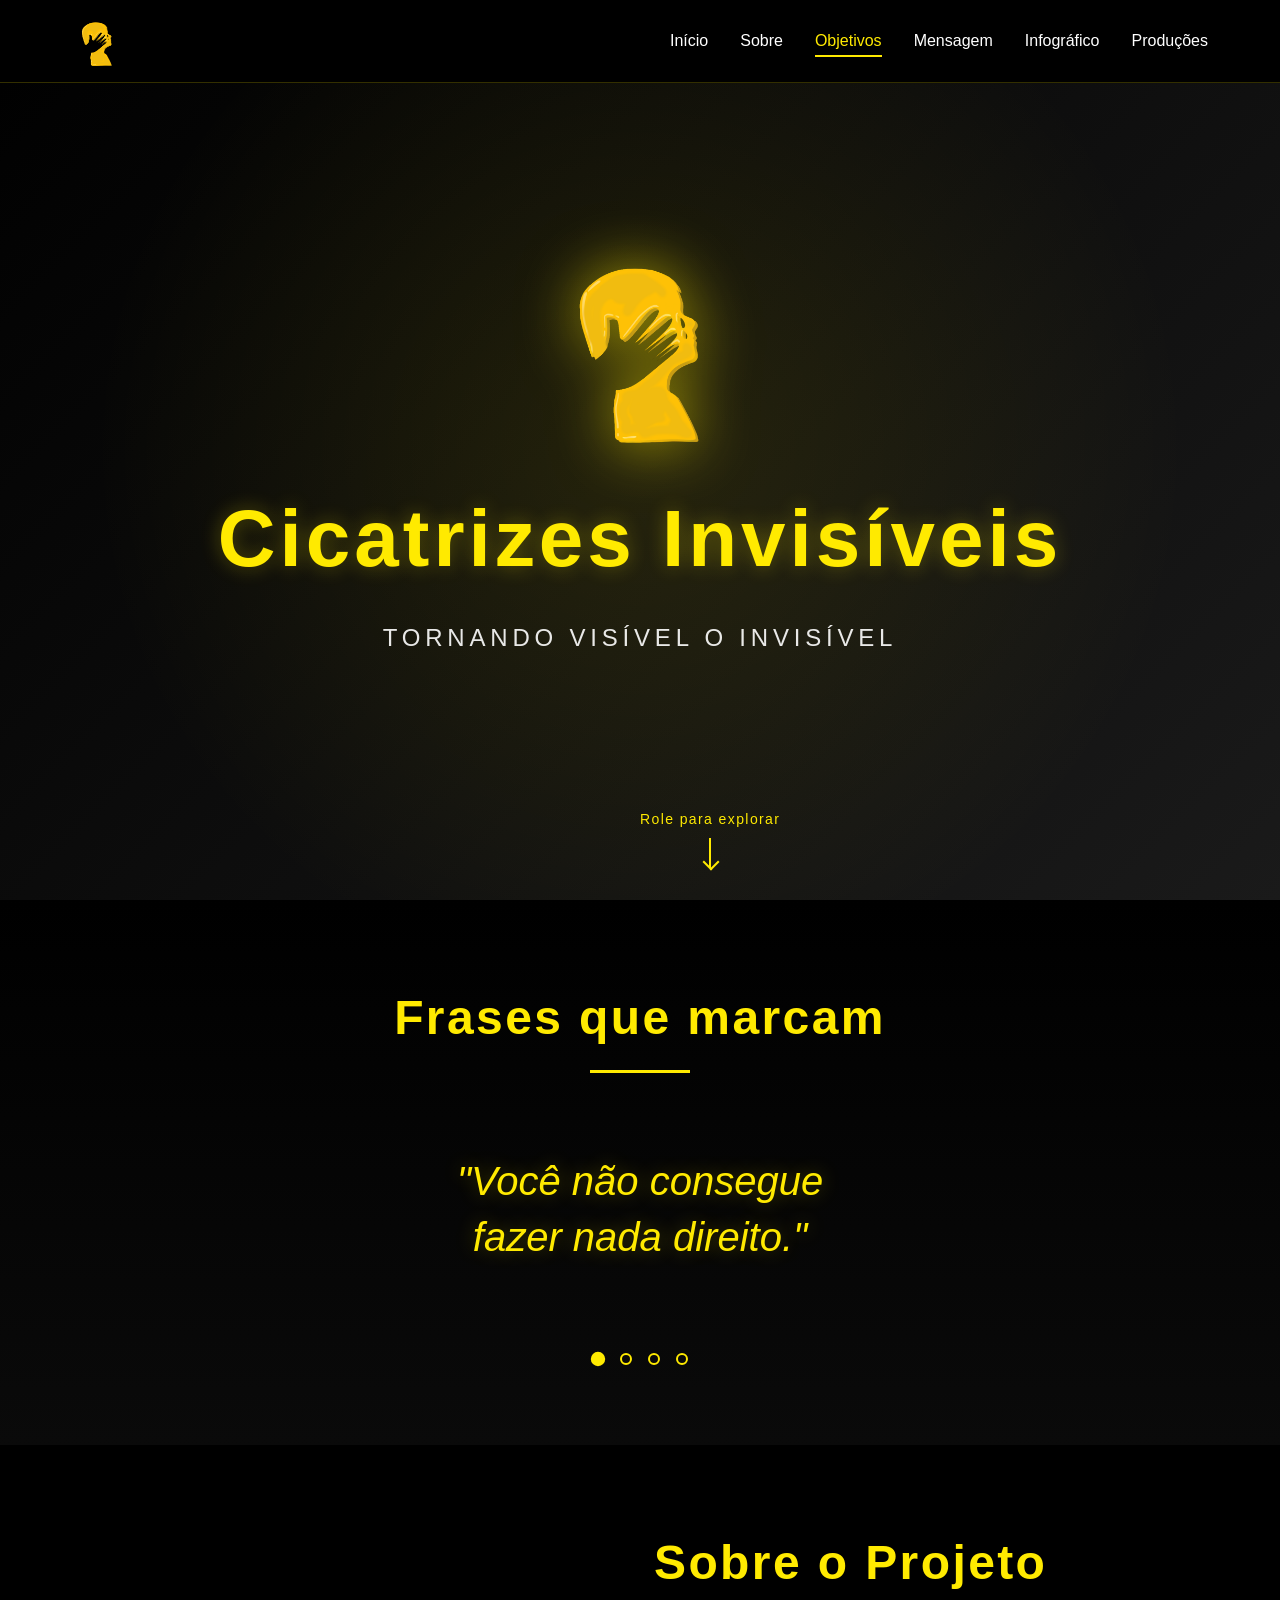
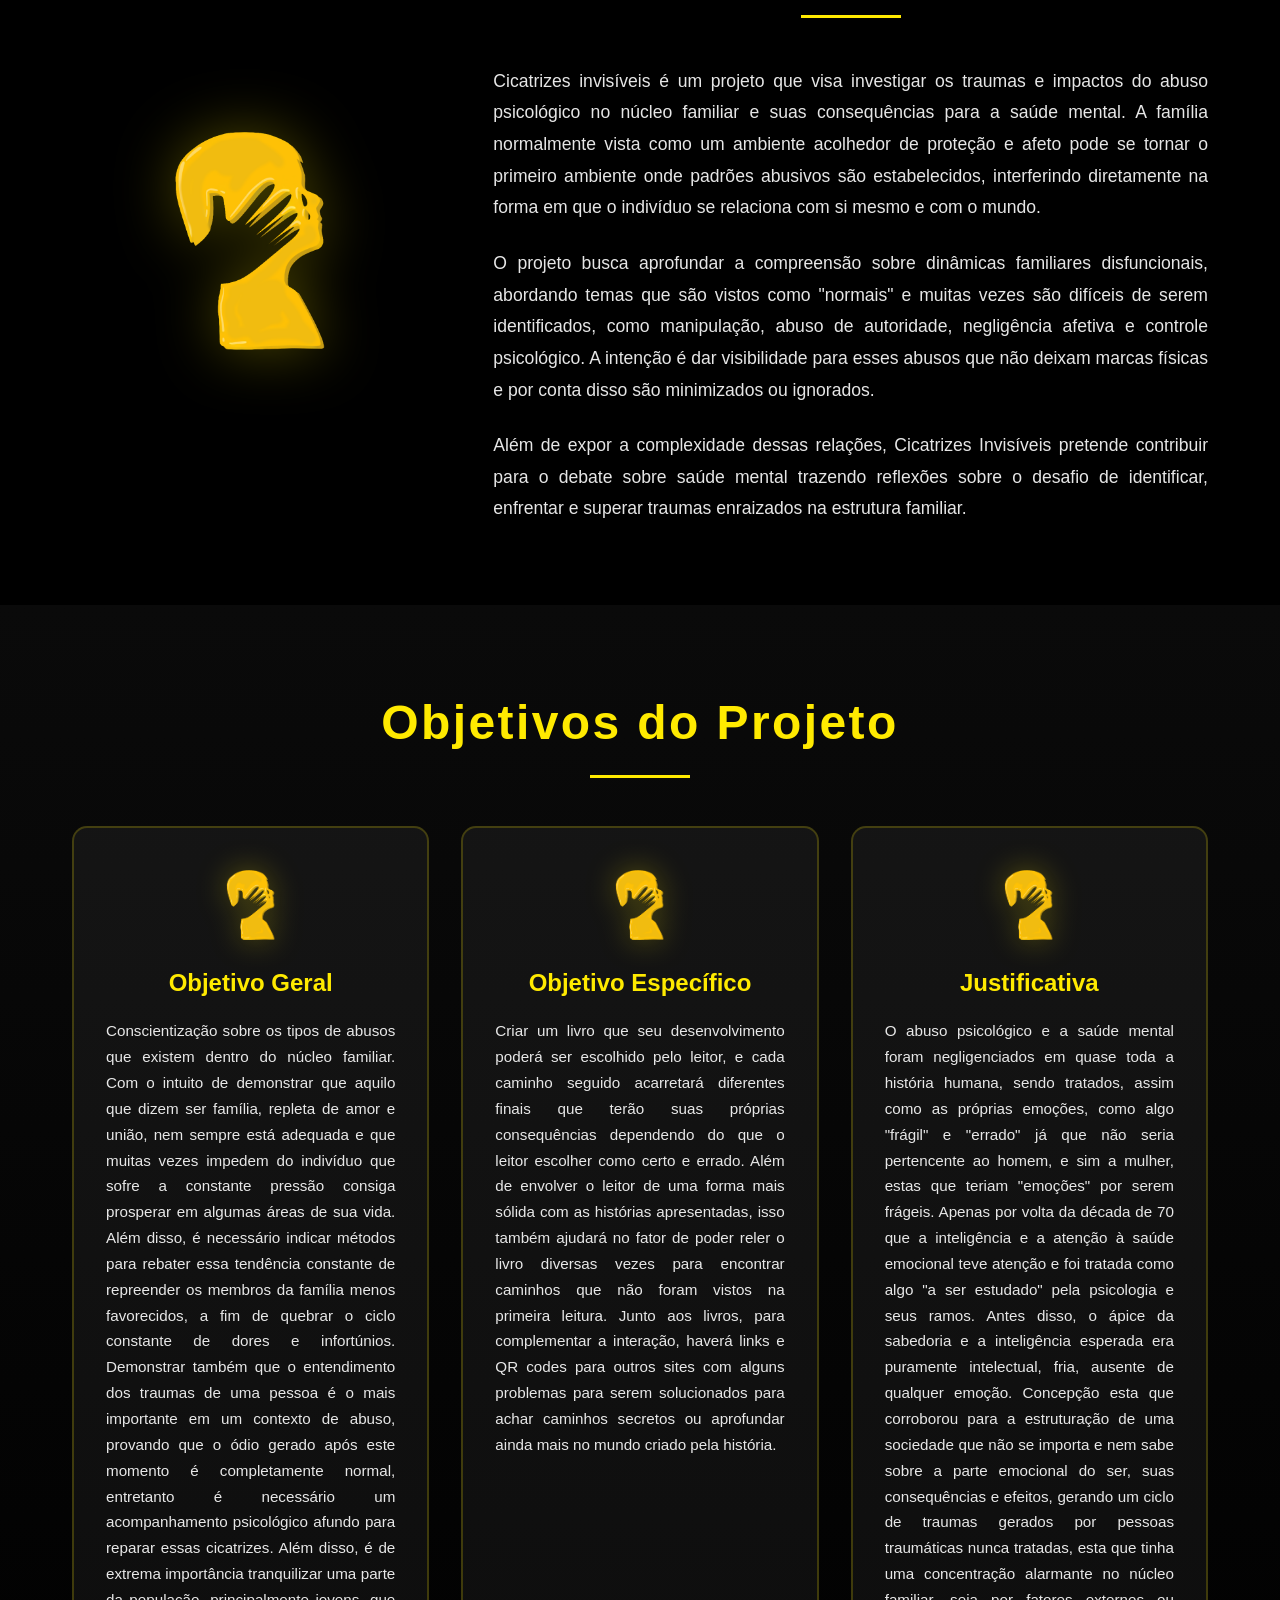
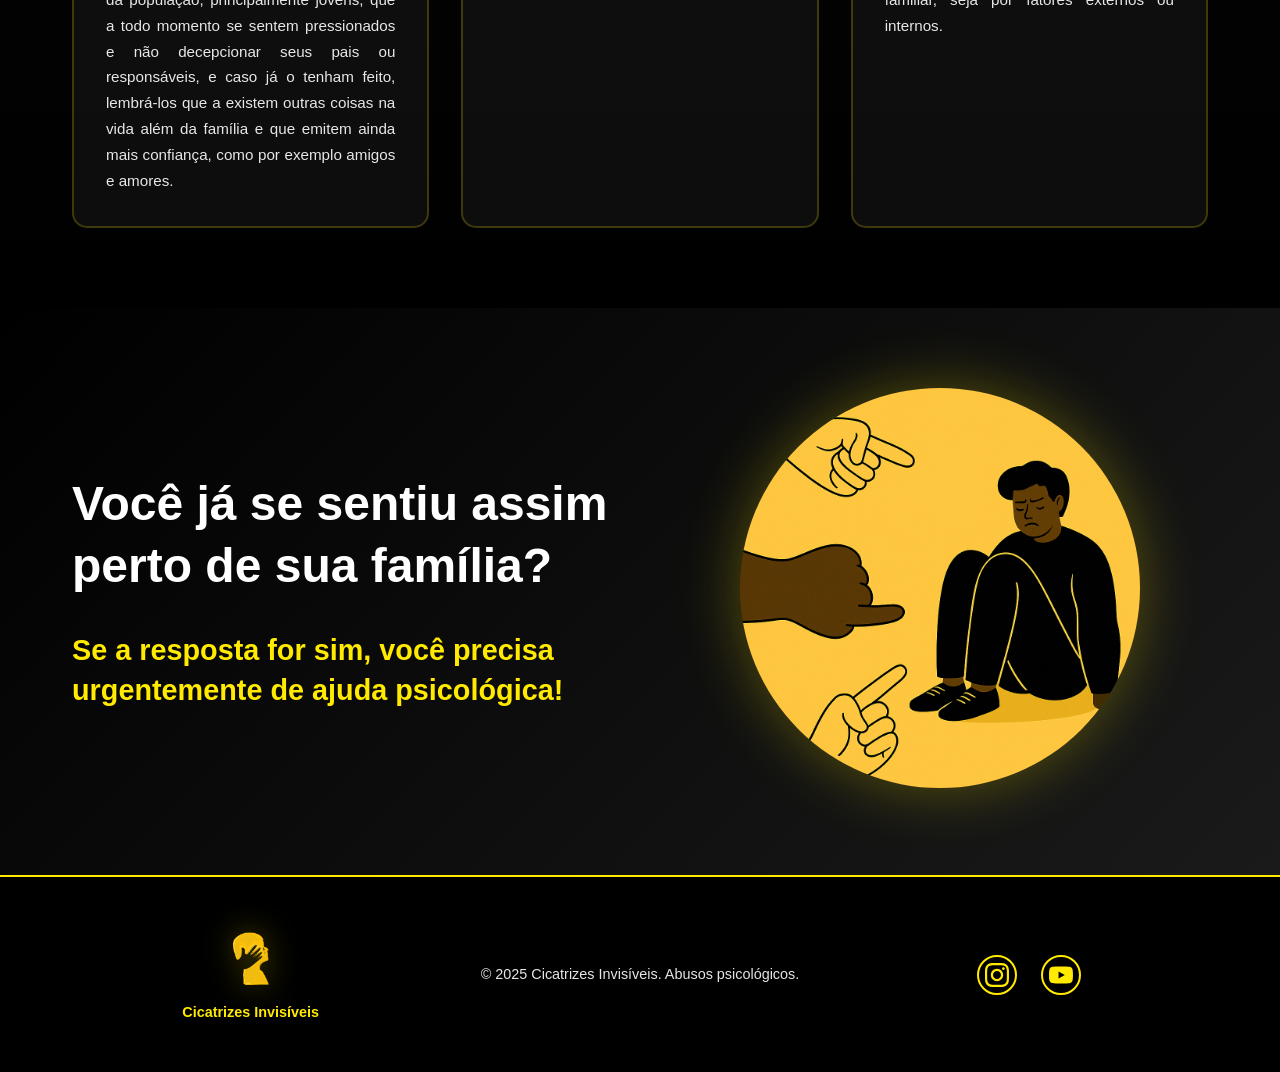
==== index.html @ 762e2619 "Renomeei arquivo para index.html" ====
<!DOCTYPE html>
<html lang="pt-br">
<head>
    <meta charset="UTF-8">
    <meta name="viewport" content="width=device-width, initial-scale=1.0">
    <meta name="description" content="Cicatrizes Invisíveis - Projeto que investiga os traumas e impactos do abuso psicológico no núcleo familiar e suas consequências para a saúde mental.">
    <meta name="keywords" content="abuso psicológico, saúde mental, trauma familiar, violência psicológica">
    <meta name="author" content="Cicatrizes Invisíveis">
    <title>Cicatrizes Invisíveis - Abuso Psicológico no Núcleo Familiar</title>
    <link rel="stylesheet" href="style-novo.css">
</head>
<body>
    <!-- Preloader -->
    <div id="preloader">
        <div class="preloader-content">
            <img src="img/logo2-semmarca.png" alt="Logo" class="preloader-logo">
            <div class="preloader-text">Cicatrizes Invisíveis</div>
        </div>
    </div>

    <!-- Hero Section com Logo -->
    <header class="hero">
        <div class="hero-background"></div>
        <div class="hero-content">
            <div class="logo-container">
                <img src="img/logo2-semmarca.png" alt="Logo Cicatrizes Invisíveis" class="main-logo">
                <h1 class="hero-title">Cicatrizes Invisíveis</h1>
                <p class="hero-subtitle">Tornando visível o invisível</p>
            </div>
        </div>
        <div class="scroll-indicator">
            <span>Role para explorar</span>
            <div class="scroll-arrow"></div>
        </div>
    </header>

    <!-- Navegação -->
    <nav class="main-nav" id="mainNav">
        <div class="nav-container">
            <a href="#inicio" class="nav-logo">
                <img src="img/logo2-semmarca.png" alt="Logo" class="nav-logo-img">
            </a>
            <button class="nav-toggle" id="navToggle" aria-label="Menu">
                <span></span>
                <span></span>
                <span></span>
            </button>
            <ul class="nav-menu" id="navMenu">
                <li><a href="#inicio" class="nav-link">Início</a></li>
                <li><a href="#sobre" class="nav-link">Sobre</a></li>
                <li><a href="#objetivos" class="nav-link">Objetivos</a></li>
                <li><a href="#mensagem" class="nav-link">Mensagem</a></li>
                <li><a href="infografico-novo.html" class="nav-link">Infográfico</a></li>
                <li><a href="producoes-novo.html" class="nav-link">Produções</a></li>
            </ul>
        </div>
    </nav>

    <!-- Frases Impactantes -->
    <section class="frases-section" id="inicio">
        <div class="container">
            <h2 class="section-title">Frases que marcam</h2>
            <div class="frases-container">
                <div class="frase-item active" data-index="0">
                    <blockquote>"Você não consegue fazer nada direito."</blockquote>
                </div>
                <div class="frase-item" data-index="1">
                    <blockquote>"Se não fosse por mim, você não seria nada."</blockquote>
                </div>
                <div class="frase-item" data-index="2">
                    <blockquote>"Ninguém mais vai te aguentar como eu aguento."</blockquote>
                </div>
                <div class="frase-item" data-index="3">
                    <blockquote>"Você é louco(a), está inventando isso."</blockquote>
                </div>
            </div>
            <div class="frases-controls">
                <button class="frase-btn active" data-target="0" aria-label="Frase 1"></button>
                <button class="frase-btn" data-target="1" aria-label="Frase 2"></button>
                <button class="frase-btn" data-target="2" aria-label="Frase 3"></button>
                <button class="frase-btn" data-target="3" aria-label="Frase 4"></button>
            </div>
        </div>
    </section>

    <!-- Sobre o Projeto -->
    <section class="sobre-section" id="sobre">
        <div class="container">
            <div class="sobre-content">
                <div class="sobre-logo-wrapper">
                    <img src="img/logo2-semmarca.png" alt="Logo" class="sobre-logo">
                </div>
                <div class="sobre-text">
                    <h2 class="section-title">Sobre o Projeto</h2>
                    <div class="text-content">
                        <p>Cicatrizes invisíveis é um projeto que visa investigar os traumas e impactos do abuso psicológico no núcleo familiar e suas consequências para a saúde mental. A família normalmente vista como um ambiente acolhedor de proteção e afeto pode se tornar o primeiro ambiente onde padrões abusivos são estabelecidos, interferindo diretamente na forma em que o indivíduo se relaciona com si mesmo e com o mundo.</p>
                        <p>O projeto busca aprofundar a compreensão sobre dinâmicas familiares disfuncionais, abordando temas que são vistos como "normais" e muitas vezes são difíceis de serem identificados, como manipulação, abuso de autoridade, negligência afetiva e controle psicológico. A intenção é dar visibilidade para esses abusos que não deixam marcas físicas e por conta disso são minimizados ou ignorados.</p>
                        <p>Além de expor a complexidade dessas relações, Cicatrizes Invisíveis pretende contribuir para o debate sobre saúde mental trazendo reflexões sobre o desafio de identificar, enfrentar e superar traumas enraizados na estrutura familiar.</p>
                    </div>
                </div>
            </div>
        </div>
    </section>

    <!-- Objetivos -->
    <section class="objetivos-section" id="objetivos">
        <div class="container">
            <h2 class="section-title">Objetivos do Projeto</h2>
            <div class="objetivos-grid">
                <article class="objetivo-card">
                    <div class="card-icon">
                        <img src="img/logo2-semmarca.png" alt="Logo" class="card-logo">
                    </div>
                    <h3>Objetivo Geral</h3>
                    <p>Conscientização sobre os tipos de abusos que existem dentro do núcleo familiar. Com o intuito de demonstrar que aquilo que dizem ser família, repleta de amor e união, nem sempre está adequada e que muitas vezes impedem do indivíduo que sofre a constante pressão consiga prosperar em algumas áreas de sua vida. Além disso, é necessário indicar métodos para rebater essa tendência constante de repreender os membros da família menos favorecidos, a fim de quebrar o ciclo constante de dores e infortúnios. Demonstrar também que o entendimento dos traumas de uma pessoa é o mais importante em um contexto de abuso, provando que o ódio gerado após este momento é completamente normal, entretanto é necessário um acompanhamento psicológico afundo para reparar essas cicatrizes. Além disso, é de extrema importância tranquilizar uma parte da população, principalmente jovens, que a todo momento se sentem pressionados e não decepcionar seus pais ou responsáveis, e caso já o tenham feito, lembrá-los que a existem outras coisas na vida além da família e que emitem ainda mais confiança, como por exemplo amigos e amores.</p>
                </article>
                <article class="objetivo-card">
                    <div class="card-icon">
                        <img src="img/logo2-semmarca.png" alt="Logo" class="card-logo">
                    </div>
                    <h3>Objetivo Específico</h3>
                    <p>Criar um livro que seu desenvolvimento poderá ser escolhido pelo leitor, e cada caminho seguido acarretará diferentes finais que terão suas próprias consequências dependendo do que o leitor escolher como certo e errado. Além de envolver o leitor de uma forma mais sólida com as histórias apresentadas, isso também ajudará no fator de poder reler o livro diversas vezes para encontrar caminhos que não foram vistos na primeira leitura. Junto aos livros, para complementar a interação, haverá links e QR codes para outros sites com alguns problemas para serem solucionados para achar caminhos secretos ou aprofundar ainda mais no mundo criado pela história.</p>
                </article>
                <article class="objetivo-card">
                    <div class="card-icon">
                        <img src="img/logo2-semmarca.png" alt="Logo" class="card-logo">
                    </div>
                    <h3>Justificativa</h3>
                    <p>O abuso psicológico e a saúde mental foram negligenciados em quase toda a história humana, sendo tratados, assim como as próprias emoções, como algo "frágil" e "errado" já que não seria pertencente ao homem, e sim a mulher, estas que teriam "emoções" por serem frágeis. Apenas por volta da década de 70 que a inteligência e a atenção à saúde emocional teve atenção e foi tratada como algo "a ser estudado" pela psicologia e seus ramos. Antes disso, o ápice da sabedoria e a inteligência esperada era puramente intelectual, fria, ausente de qualquer emoção. Concepção esta que corroborou para a estruturação de uma sociedade que não se importa e nem sabe sobre a parte emocional do ser, suas consequências e efeitos, gerando um ciclo de traumas gerados por pessoas traumáticas nunca tratadas, esta que tinha uma concentração alarmante no núcleo familiar, seja por fatores externos ou internos.</p>
                </article>
            </div>
        </div>
    </section>

    <!-- Mensagem Final -->
    <section class="mensagem-section" id="mensagem">
        <div class="container">
            <div class="mensagem-content">
                <div class="mensagem-text">
                    <h2>Você já se sentiu assim perto de sua família?</h2>
                    <p class="mensagem-destaque">Se a resposta for sim, você precisa urgentemente de ajuda psicológica!</p>
                </div>
                <div class="mensagem-image">
                    <img src="img/amarelo.png" alt="Ilustração sobre abuso psicológico" class="mensagem-img">
                </div>
            </div>
        </div>
    </section>

    <!-- Rodapé -->
    <footer class="footer">
        <div class="container">
            <div class="footer-content">
                <div class="footer-logo">
                    <img src="img/logo2-semmarca.png" alt="Logo" class="footer-logo-img">
                    <p>Cicatrizes Invisíveis</p>
                </div>
                <div class="footer-info">
                    <p>&copy; 2025 Cicatrizes Invisíveis. Abusos psicológicos.</p>
                </div>
                <div class="footer-social">
                    <a href="https://www.instagram.com/seuusuario" target="_blank" rel="noopener noreferrer" aria-label="Instagram" class="social-link">
                        <svg width="24" height="24" viewBox="0 0 24 24" fill="currentColor">
                            <path d="M12 2.163c3.204 0 3.584.012 4.85.07 3.252.148 4.771 1.691 4.919 4.919.058 1.265.069 1.645.069 4.849 0 3.205-.012 3.584-.069 4.849-.149 3.225-1.664 4.771-4.919 4.919-1.266.058-1.644.07-4.85.07-3.204 0-3.584-.012-4.849-.07-3.26-.149-4.771-1.699-4.919-4.92-.058-1.265-.07-1.644-.07-4.849 0-3.204.013-3.583.07-4.849.149-3.227 1.664-4.771 4.919-4.919 1.266-.057 1.645-.069 4.849-.069zm0-2.163c-3.259 0-3.667.014-4.947.072-4.358.2-6.78 2.618-6.98 6.98-.059 1.281-.073 1.689-.073 4.948 0 3.259.014 3.668.072 4.948.2 4.358 2.618 6.78 6.98 6.98 1.281.058 1.689.072 4.948.072 3.259 0 3.668-.014 4.948-.072 4.354-.2 6.782-2.618 6.979-6.98.059-1.28.073-1.689.073-4.948 0-3.259-.014-3.667-.072-4.947-.196-4.354-2.617-6.78-6.979-6.98-1.281-.059-1.69-.073-4.949-.073zm0 5.838c-3.403 0-6.162 2.759-6.162 6.162s2.759 6.163 6.162 6.163 6.162-2.759 6.162-6.163c0-3.403-2.759-6.162-6.162-6.162zm0 10.162c-2.209 0-4-1.79-4-4 0-2.209 1.791-4 4-4s4 1.791 4 4c0 2.21-1.791 4-4 4zm6.406-11.845c-.796 0-1.441.645-1.441 1.44s.645 1.44 1.441 1.44c.795 0 1.439-.645 1.439-1.44s-.644-1.44-1.439-1.44z"/>
                        </svg>
                    </a>
                    <a href="https://www.youtube.com/@cicatrizesinvisiveis" target="_blank" rel="noopener noreferrer" aria-label="YouTube" class="social-link">
                        <svg width="24" height="24" viewBox="0 0 24 24" fill="currentColor">
                            <path d="M23.498 6.186a3.016 3.016 0 0 0-2.122-2.136C19.505 3.545 12 3.545 12 3.545s-7.505 0-9.377.505A3.017 3.017 0 0 0 .502 6.186C0 8.07 0 12 0 12s0 3.93.502 5.814a3.016 3.016 0 0 0 2.122 2.136c1.871.505 9.376.505 9.376.505s7.505 0 9.377-.505a3.015 3.015 0 0 0 2.122-2.136C24 15.93 24 12 24 12s0-3.93-.502-5.814zM9.545 15.568V8.432L15.818 12l-6.273 3.568z"/>
                        </svg>
                    </a>
                </div>
            </div>
        </div>
    </footer>

    <script src="script-novo.js"></script>
</body>
</html>
---- style-novo.css ----
/* ============================================
   VARIÁVEIS E RESET
   ============================================ */
:root {
    --cor-preto: #000000;
    --cor-amarelo: #ffea00;
    --cor-amarelo-claro: #fff700;
    --cor-amarelo-escuro: #f1c40f;
    --cor-branco: #ffffff;
    --cor-branco-suave: rgba(255, 255, 255, 0.9);
    --sombra-amarela: rgba(255, 234, 0, 0.3);
    --sombra-amarela-intensa: rgba(255, 234, 0, 0.6);
    --transicao: 0.3s cubic-bezier(0.4, 0, 0.2, 1);
    --transicao-lenta: 0.6s cubic-bezier(0.4, 0, 0.2, 1);
}

* {
    margin: 0;
    padding: 0;
    box-sizing: border-box;
}

html {
    scroll-behavior: smooth;
}

body {
    font-family: -apple-system, BlinkMacSystemFont, 'Segoe UI', Roboto, Oxygen, Ubuntu, Cantarell, sans-serif;
    background-color: var(--cor-preto);
    color: var(--cor-branco);
    line-height: 1.6;
    overflow-x: hidden;
}

/* ============================================
   PRELOADER
   ============================================ */
#preloader {
    position: fixed;
    top: 0;
    left: 0;
    width: 100%;
    height: 100%;
    background: var(--cor-preto);
    display: flex;
    align-items: center;
    justify-content: center;
    z-index: 10000;
    transition: opacity var(--transicao-lenta), visibility var(--transicao-lenta);
}

#preloader.hidden {
    opacity: 0;
    visibility: hidden;
}

.preloader-content {
    text-align: center;
}

.preloader-logo {
    width: 120px;
    height: 120px;
    animation: pulseFloat 3s ease-in-out infinite;
    filter: drop-shadow(0 0 20px var(--sombra-amarela));
}

.preloader-text {
    color: var(--cor-amarelo);
    font-size: 1.5rem;
    margin-top: 1rem;
    font-weight: 600;
    letter-spacing: 0.1em;
}

@keyframes pulseFloat {
    0%, 100% {
        transform: translateY(0) scale(1);
        opacity: 1;
    }
    50% {
        transform: translateY(-20px) scale(1.05);
        opacity: 0.9;
    }
}

/* ============================================
   HERO SECTION
   ============================================ */
.hero {
    position: relative;
    min-height: 100vh;
    display: flex;
    align-items: center;
    justify-content: center;
    overflow: hidden;
    background: linear-gradient(135deg, var(--cor-preto) 0%, #1a1a1a 100%);
}

.hero-background {
    position: absolute;
    top: 0;
    left: 0;
    width: 100%;
    height: 100%;
    background: radial-gradient(circle at center, rgba(255, 234, 0, 0.1) 0%, transparent 70%);
    animation: pulse 4s ease-in-out infinite;
}

@keyframes pulse {
    0%, 100% {
        opacity: 0.5;
        transform: scale(1);
    }
    50% {
        opacity: 0.8;
        transform: scale(1.1);
    }
}

.hero-content {
    position: relative;
    z-index: 2;
    text-align: center;
    padding: 2rem;
}

.logo-container {
    animation: fadeInUp 1s ease-out;
}

.main-logo {
    width: 200px;
    height: 200px;
    margin: 0 auto 2rem;
    display: block;
    filter: drop-shadow(0 0 30px var(--sombra-amarela-intensa));
    animation: logoFloat 6s ease-in-out infinite;
    transition: transform var(--transicao);
}

.main-logo:hover {
    transform: scale(1.1) rotate(5deg);
}

@keyframes logoFloat {
    0%, 100% {
        transform: translateY(0) rotate(0deg);
    }
    25% {
        transform: translateY(-15px) rotate(2deg);
    }
    50% {
        transform: translateY(-25px) rotate(0deg);
    }
    75% {
        transform: translateY(-15px) rotate(-2deg);
    }
}

@keyframes fadeInUp {
    from {
        opacity: 0;
        transform: translateY(30px);
    }
    to {
        opacity: 1;
        transform: translateY(0);
    }
}

.hero-title {
    font-size: clamp(2.5rem, 8vw, 5rem);
    color: var(--cor-amarelo);
    font-weight: 700;
    letter-spacing: 0.05em;
    margin-bottom: 1rem;
    text-shadow: 0 0 20px var(--sombra-amarela);
    animation: fadeInUp 1s ease-out 0.3s both;
}

.hero-subtitle {
    font-size: clamp(1rem, 3vw, 1.5rem);
    color: var(--cor-branco-suave);
    font-weight: 300;
    letter-spacing: 0.2em;
    text-transform: uppercase;
    animation: fadeInUp 1s ease-out 0.6s both;
}

.scroll-indicator {
    position: absolute;
    bottom: 2rem;
    left: 50%;
    transform: translateX(-50%);
    text-align: center;
    color: var(--cor-amarelo);
    animation: fadeInUp 1s ease-out 0.9s both, bounce 2s infinite 2s;
}

.scroll-indicator span {
    display: block;
    font-size: 0.875rem;
    margin-bottom: 0.5rem;
    letter-spacing: 0.1em;
}

.scroll-arrow {
    width: 2px;
    height: 30px;
    background: var(--cor-amarelo);
    margin: 0 auto;
    position: relative;
}

.scroll-arrow::after {
    content: '';
    position: absolute;
    bottom: 0;
    left: -4px;
    width: 10px;
    height: 10px;
    border-right: 2px solid var(--cor-amarelo);
    border-bottom: 2px solid var(--cor-amarelo);
    transform: rotate(45deg);
}

@keyframes bounce {
    0%, 100% {
        transform: translateX(-50%) translateY(0);
    }
    50% {
        transform: translateX(-50%) translateY(-10px);
    }
}

/* ============================================
   NAVEGAÇÃO
   ============================================ */
.main-nav {
    position: fixed;
    top: 0;
    left: 0;
    width: 100%;
    background: rgba(0, 0, 0, 0.95);
    backdrop-filter: blur(10px);
    z-index: 1000;
    border-bottom: 1px solid rgba(255, 234, 0, 0.2);
    transition: all var(--transicao);
}

.main-nav.scrolled {
    background: rgba(0, 0, 0, 0.98);
    box-shadow: 0 4px 20px rgba(255, 234, 0, 0.1);
}

.nav-container {
    max-width: 1200px;
    margin: 0 auto;
    padding: 1rem 2rem;
    display: flex;
    justify-content: space-between;
    align-items: center;
}

.nav-logo {
    display: flex;
    align-items: center;
    text-decoration: none;
}

.nav-logo-img {
    width: 50px;
    height: 50px;
    transition: transform var(--transicao);
}

.nav-logo:hover .nav-logo-img {
    transform: scale(1.1) rotate(5deg);
}

.nav-menu {
    display: flex;
    list-style: none;
    gap: 2rem;
    align-items: center;
}

.nav-link {
    color: var(--cor-branco);
    text-decoration: none;
    font-weight: 500;
    position: relative;
    transition: color var(--transicao);
    padding: 0.5rem 0;
}

.nav-link::after {
    content: '';
    position: absolute;
    bottom: 0;
    left: 0;
    width: 0;
    height: 2px;
    background: var(--cor-amarelo);
    transition: width var(--transicao);
}

.nav-link:hover,
.nav-link.active {
    color: var(--cor-amarelo);
}

.nav-link:hover::after,
.nav-link.active::after {
    width: 100%;
}

.nav-toggle {
    display: none;
    flex-direction: column;
    background: none;
    border: none;
    cursor: pointer;
    padding: 0.5rem;
    gap: 4px;
}

.nav-toggle span {
    width: 25px;
    height: 2px;
    background: var(--cor-amarelo);
    transition: all var(--transicao);
}

/* ============================================
   SEÇÕES GERAIS
   ============================================ */
section {
    padding: 5rem 0;
    position: relative;
}

.container {
    max-width: 1200px;
    margin: 0 auto;
    padding: 0 2rem;
}

.section-title {
    font-size: clamp(2rem, 5vw, 3rem);
    color: var(--cor-amarelo);
    text-align: center;
    margin-bottom: 3rem;
    font-weight: 700;
    letter-spacing: 0.05em;
    position: relative;
    padding-bottom: 1rem;
}

.section-title::after {
    content: '';
    position: absolute;
    bottom: 0;
    left: 50%;
    transform: translateX(-50%);
    width: 100px;
    height: 3px;
    background: var(--cor-amarelo);
}

/* ============================================
   FRASES SECTION
   ============================================ */
.frases-section {
    background: linear-gradient(180deg, var(--cor-preto) 0%, #0a0a0a 100%);
    min-height: 400px;
    display: flex;
    align-items: center;
}

.frases-container {
    position: relative;
    min-height: 200px;
    margin-bottom: 2rem;
}

.frase-item {
    position: absolute;
    top: 0;
    left: 0;
    width: 100%;
    opacity: 0;
    transform: translateY(20px);
    transition: all 0.8s ease;
    pointer-events: none;
}

.frase-item.active {
    opacity: 1;
    transform: translateY(0);
    pointer-events: auto;
}

.frase-item blockquote {
    font-size: clamp(1.5rem, 4vw, 2.5rem);
    color: var(--cor-amarelo);
    text-align: center;
    font-style: italic;
    font-weight: 300;
    line-height: 1.4;
    padding: 2rem;
    text-shadow: 0 0 20px var(--sombra-amarela);
}

.frases-controls {
    display: flex;
    justify-content: center;
    gap: 1rem;
}

.frase-btn {
    width: 12px;
    height: 12px;
    border-radius: 50%;
    border: 2px solid var(--cor-amarelo);
    background: transparent;
    cursor: pointer;
    transition: all var(--transicao);
    padding: 0;
}

.frase-btn.active,
.frase-btn:hover {
    background: var(--cor-amarelo);
    transform: scale(1.2);
}

/* ============================================
   SOBRE SECTION
   ============================================ */
.sobre-section {
    background: var(--cor-preto);
}

.sobre-content {
    display: grid;
    grid-template-columns: 1fr 2fr;
    gap: 4rem;
    align-items: center;
}

.sobre-logo-wrapper {
    display: flex;
    justify-content: center;
    align-items: center;
}

.sobre-logo {
    width: 250px;
    height: 250px;
    filter: drop-shadow(0 0 30px var(--sombra-amarela));
    animation: logoFloat 6s ease-in-out infinite;
}

.sobre-text {
    color: var(--cor-branco-suave);
}

.text-content p {
    margin-bottom: 1.5rem;
    font-size: 1.1rem;
    line-height: 1.8;
    text-align: justify;
}

.text-content p:last-child {
    margin-bottom: 0;
}

/* ============================================
   OBJETIVOS SECTION
   ============================================ */
.objetivos-section {
    background: linear-gradient(180deg, #0a0a0a 0%, var(--cor-preto) 100%);
}

.objetivos-grid {
    display: grid;
    grid-template-columns: repeat(auto-fit, minmax(300px, 1fr));
    gap: 2rem;
}

.objetivo-card {
    background: rgba(255, 255, 255, 0.05);
    border: 2px solid rgba(255, 234, 0, 0.2);
    border-radius: 15px;
    padding: 2rem;
    transition: all var(--transicao);
    position: relative;
    overflow: hidden;
}

.objetivo-card::before {
    content: '';
    position: absolute;
    top: 0;
    left: -100%;
    width: 100%;
    height: 100%;
    background: linear-gradient(90deg, transparent, rgba(255, 234, 0, 0.1), transparent);
    transition: left 0.5s;
}

.objetivo-card:hover::before {
    left: 100%;
}

.objetivo-card:hover {
    transform: translateY(-10px);
    border-color: var(--cor-amarelo);
    box-shadow: 0 10px 30px var(--sombra-amarela);
}

.card-icon {
    width: 80px;
    height: 80px;
    margin: 0 auto 1.5rem;
    display: flex;
    align-items: center;
    justify-content: center;
}

.card-logo {
    width: 100%;
    height: 100%;
    filter: drop-shadow(0 0 15px var(--sombra-amarela));
    transition: transform var(--transicao);
}

.objetivo-card:hover .card-logo {
    transform: scale(1.1) rotate(5deg);
}

.objetivo-card h3 {
    color: var(--cor-amarelo);
    font-size: 1.5rem;
    margin-bottom: 1rem;
    text-align: center;
    font-weight: 600;
}

.objetivo-card p {
    color: var(--cor-branco-suave);
    line-height: 1.7;
    text-align: justify;
    font-size: 0.95rem;
}

/* ============================================
   MENSAGEM SECTION
   ============================================ */
.mensagem-section {
    background: linear-gradient(135deg, var(--cor-preto) 0%, #1a1a1a 100%);
}

.mensagem-content {
    display: grid;
    grid-template-columns: 1fr 1fr;
    gap: 4rem;
    align-items: center;
}

.mensagem-text h2 {
    font-size: clamp(2rem, 5vw, 3rem);
    color: var(--cor-branco);
    margin-bottom: 2rem;
    font-weight: 700;
    line-height: 1.3;
}

.mensagem-destaque {
    font-size: clamp(1.2rem, 3vw, 1.8rem);
    color: var(--cor-amarelo);
    font-weight: 600;
    line-height: 1.4;
}

.mensagem-image {
    text-align: center;
}

.mensagem-img {
    width: 100%;
    max-width: 400px;
    border-radius: 50%;
    filter: drop-shadow(0 0 30px var(--sombra-amarela));
    transition: transform var(--transicao);
}

.mensagem-img:hover {
    transform: scale(1.05);
}

/* ============================================
   RODAPÉ
   ============================================ */
.footer {
    background: var(--cor-preto);
    border-top: 2px solid var(--cor-amarelo);
    padding: 3rem 0;
}

.footer-content {
    display: grid;
    grid-template-columns: repeat(3, 1fr);
    gap: 2rem;
    align-items: center;
    text-align: center;
}

.footer-logo {
    display: flex;
    flex-direction: column;
    align-items: center;
    gap: 1rem;
}

.footer-logo-img {
    width: 60px;
    height: 60px;
    filter: drop-shadow(0 0 15px var(--sombra-amarela));
}

.footer-logo p {
    color: var(--cor-amarelo);
    font-weight: 600;
    font-size: 0.9rem;
}

.footer-info p {
    color: var(--cor-branco-suave);
    font-size: 0.9rem;
}

.footer-social {
    display: flex;
    justify-content: center;
    gap: 1.5rem;
}

.social-link {
    color: var(--cor-amarelo);
    transition: all var(--transicao);
    display: flex;
    align-items: center;
    justify-content: center;
    width: 40px;
    height: 40px;
    border-radius: 50%;
    border: 2px solid var(--cor-amarelo);
}

.social-link:hover {
    background: var(--cor-amarelo);
    color: var(--cor-preto);
    transform: scale(1.1) rotate(5deg);
}

/* ============================================
   RESPONSIVIDADE
   ============================================ */
@media (max-width: 968px) {
    .nav-menu {
        position: fixed;
        top: 70px;
        left: -100%;
        width: 100%;
        height: calc(100vh - 70px);
        background: rgba(0, 0, 0, 0.98);
        flex-direction: column;
        justify-content: flex-start;
        padding-top: 2rem;
        transition: left var(--transicao);
    }

    .nav-menu.active {
        left: 0;
    }

    .nav-toggle {
        display: flex;
    }

    .nav-toggle.active span:nth-child(1) {
        transform: rotate(45deg) translate(5px, 5px);
    }

    .nav-toggle.active span:nth-child(2) {
        opacity: 0;
    }

    .nav-toggle.active span:nth-child(3) {
        transform: rotate(-45deg) translate(7px, -6px);
    }

    .sobre-content {
        grid-template-columns: 1fr;
        gap: 2rem;
    }

    .mensagem-content {
        grid-template-columns: 1fr;
        gap: 2rem;
    }

    .footer-content {
        grid-template-columns: 1fr;
        gap: 2rem;
    }
}

@media (max-width: 768px) {
    section {
        padding: 3rem 0;
    }

    .main-logo {
        width: 150px;
        height: 150px;
    }

    .sobre-logo {
        width: 200px;
        height: 200px;
    }

    .objetivos-grid {
        grid-template-columns: 1fr;
    }

    .text-content p {
        font-size: 1rem;
    }
}

@media (max-width: 480px) {
    .container {
        padding: 0 1rem;
    }

    .main-logo {
        width: 120px;
        height: 120px;
    }

    .frase-item blockquote {
        font-size: 1.2rem;
        padding: 1rem;
    }
}

/* ============================================
   HERO PEQUENO (PÁGINAS SECUNDÁRIAS)
   ============================================ */
.hero-small {
    min-height: 60vh;
}

.hero-logo-small {
    width: 150px;
    height: 150px;
}

/* ============================================
   SEÇÃO INFOGRÁFICO
   ============================================ */
.infografico-section {
    background: var(--cor-preto);
    padding: 5rem 0;
}

.infografico-header {
    display: grid;
    grid-template-columns: 1fr 2fr;
    gap: 3rem;
    align-items: center;
    margin-bottom: 4rem;
}

.infografico-logo-wrapper {
    display: flex;
    justify-content: center;
    align-items: center;
}

.infografico-header-logo {
    width: 200px;
    height: 200px;
    filter: drop-shadow(0 0 30px var(--sombra-amarela));
    animation: logoFloat 6s ease-in-out infinite;
}

.infografico-intro {
    color: var(--cor-branco-suave);
}

.infografico-description {
    font-size: 1.1rem;
    line-height: 1.8;
    text-align: justify;
    margin-top: 1rem;
}

.infografico-image-wrapper {
    text-align: center;
    margin: 3rem 0;
    padding: 2rem;
    background: rgba(255, 255, 255, 0.03);
    border-radius: 15px;
    border: 2px solid rgba(255, 234, 0, 0.1);
}

.infografico-image {
    width: 100%;
    max-width: 1000px;
    height: auto;
    border-radius: 10px;
    box-shadow: 0 10px 40px rgba(255, 234, 0, 0.2);
    transition: transform var(--transicao), box-shadow var(--transicao);
}

.infografico-image:hover {
    transform: scale(1.02);
    box-shadow: 0 15px 50px rgba(255, 234, 0, 0.3);
}

.infografico-info {
    display: grid;
    grid-template-columns: repeat(auto-fit, minmax(250px, 1fr));
    gap: 2rem;
    margin-top: 4rem;
}

.info-card {
    background: rgba(255, 255, 255, 0.05);
    border: 2px solid rgba(255, 234, 0, 0.2);
    border-radius: 15px;
    padding: 2rem;
    text-align: center;
    transition: all var(--transicao);
}

.info-card:hover {
    transform: translateY(-5px);
    border-color: var(--cor-amarelo);
    box-shadow: 0 10px 30px var(--sombra-amarela);
}

.info-icon {
    width: 80px;
    height: 80px;
    margin: 0 auto 1.5rem;
    display: flex;
    align-items: center;
    justify-content: center;
}

.info-logo {
    width: 100%;
    height: 100%;
    filter: drop-shadow(0 0 15px var(--sombra-amarela));
    transition: transform var(--transicao);
}

.info-card:hover .info-logo {
    transform: scale(1.1) rotate(5deg);
}

.info-card h3 {
    color: var(--cor-amarelo);
    font-size: 1.3rem;
    margin-bottom: 1rem;
    font-weight: 600;
}

.info-card p {
    color: var(--cor-branco-suave);
    line-height: 1.7;
    font-size: 0.95rem;
}

/* ============================================
   SEÇÃO PRODUÇÕES
   ============================================ */
.producoes-section {
    background: linear-gradient(180deg, #0a0a0a 0%, var(--cor-preto) 100%);
    padding: 5rem 0;
}

.producoes-header {
    display: grid;
    grid-template-columns: 1fr 2fr;
    gap: 3rem;
    align-items: center;
    margin-bottom: 4rem;
}

.producoes-logo-wrapper {
    display: flex;
    justify-content: center;
    align-items: center;
}

.producoes-header-logo {
    width: 200px;
    height: 200px;
    filter: drop-shadow(0 0 30px var(--sombra-amarela));
    animation: logoFloat 6s ease-in-out infinite;
}

.producoes-intro {
    color: var(--cor-branco-suave);
}

.producoes-description {
    font-size: 1.1rem;
    line-height: 1.8;
    text-align: justify;
    margin-top: 1rem;
}

.livros-grid {
    display: grid;
    grid-template-columns: repeat(auto-fit, minmax(300px, 1fr));
    gap: 3rem;
    margin: 4rem 0;
}

.livro-card {
    background: rgba(255, 255, 255, 0.05);
    border: 2px solid rgba(255, 234, 0, 0.2);
    border-radius: 20px;
    overflow: hidden;
    transition: all var(--transicao);
    display: flex;
    flex-direction: column;
}

.livro-card:hover {
    transform: translateY(-10px);
    border-color: var(--cor-amarelo);
    box-shadow: 0 15px 40px var(--sombra-amarela);
}

.livro-cover {
    position: relative;
    background: linear-gradient(135deg, rgba(255, 234, 0, 0.1) 0%, rgba(255, 234, 0, 0.05) 100%);
    padding: 3rem;
    display: flex;
    align-items: center;
    justify-content: center;
    min-height: 300px;
}

.livro-logo {
    width: 150px;
    height: 150px;
    filter: drop-shadow(0 0 20px var(--sombra-amarela));
    transition: transform var(--transicao);
}

.livro-card:hover .livro-logo {
    transform: scale(1.1) rotate(5deg);
}

.livro-overlay {
    position: absolute;
    top: 1rem;
    right: 1rem;
}

.livro-badge {
    background: var(--cor-amarelo);
    color: var(--cor-preto);
    padding: 0.5rem 1rem;
    border-radius: 20px;
    font-weight: 700;
    font-size: 0.875rem;
    box-shadow: 0 4px 10px var(--sombra-amarela);
}

.livro-info {
    padding: 2rem;
    flex-grow: 1;
    display: flex;
    flex-direction: column;
}

.livro-info h3 {
    color: var(--cor-amarelo);
    font-size: 1.8rem;
    margin-bottom: 1rem;
    font-weight: 700;
}

.livro-description {
    color: var(--cor-branco-suave);
    line-height: 1.7;
    margin-bottom: 1.5rem;
    flex-grow: 1;
    font-size: 0.95rem;
}

.livro-btn {
    display: inline-flex;
    align-items: center;
    justify-content: center;
    gap: 0.5rem;
    background: linear-gradient(135deg, var(--cor-amarelo-escuro), var(--cor-amarelo));
    color: var(--cor-preto);
    padding: 1rem 2rem;
    border-radius: 30px;
    text-decoration: none;
    font-weight: 600;
    transition: all var(--transicao);
    border: 2px solid var(--cor-amarelo);
    box-shadow: 0 4px 10px var(--sombra-amarela);
    margin-top: auto;
}

.livro-btn:hover {
    background: linear-gradient(135deg, var(--cor-amarelo), var(--cor-amarelo-claro));
    transform: translateY(-2px);
    box-shadow: 0 6px 20px var(--sombra-amarela-intensa);
    color: var(--cor-preto);
}

.livro-btn svg {
    transition: transform var(--transicao);
}

.livro-btn:hover svg {
    transform: translateY(-2px);
}

.producoes-info {
    display: grid;
    grid-template-columns: repeat(auto-fit, minmax(250px, 1fr));
    gap: 2rem;
    margin-top: 4rem;
}

/* ============================================
   RESPONSIVIDADE PARA NOVAS SEÇÕES
   ============================================ */
@media (max-width: 968px) {
    .infografico-header,
    .producoes-header {
        grid-template-columns: 1fr;
        gap: 2rem;
        text-align: center;
    }

    .infografico-header-logo,
    .producoes-header-logo {
        width: 150px;
        height: 150px;
    }

    .livros-grid {
        grid-template-columns: 1fr;
    }
}

@media (max-width: 768px) {
    .infografico-image-wrapper {
        padding: 1rem;
    }

    .livro-cover {
        min-height: 250px;
        padding: 2rem;
    }

    .livro-logo {
        width: 120px;
        height: 120px;
    }
}

/* ============================================
   ANIMAÇÕES DE SCROLL
   ============================================ */
.fade-in {
    opacity: 0;
    transform: translateY(30px);
    transition: opacity 0.8s ease, transform 0.8s ease;
}

.fade-in.visible {
    opacity: 1;
    transform: translateY(0);
}

/* ============================================
   ACESSIBILIDADE
   ============================================ */
@media (prefers-reduced-motion: reduce) {
    *,
    *::before,
    *::after {
        animation-duration: 0.01ms !important;
        animation-iteration-count: 1 !important;
        transition-duration: 0.01ms !important;
    }
}

*:focus-visible {
    outline: 2px solid var(--cor-amarelo);
    outline-offset: 2px;
}

/* ============================================
   CURSOR CUSTOMIZADO (OPCIONAL)
   ============================================ */
.custom-cursor {
    width: 20px;
    height: 20px;
    border: 2px solid var(--cor-amarelo);
    border-radius: 50%;
    position: fixed;
    pointer-events: none;
    z-index: 9999;
    transform: translate(-50%, -50%);
    transition: width 0.3s, height 0.3s, border-width 0.3s;
    mix-blend-mode: difference;
}

.custom-cursor.hover {
    width: 40px;
    height: 40px;
    border-width: 1px;
    background: rgba(255, 234, 0, 0.1);
}

@media (max-width: 768px) {
    .custom-cursor {
        display: none;
    }
}
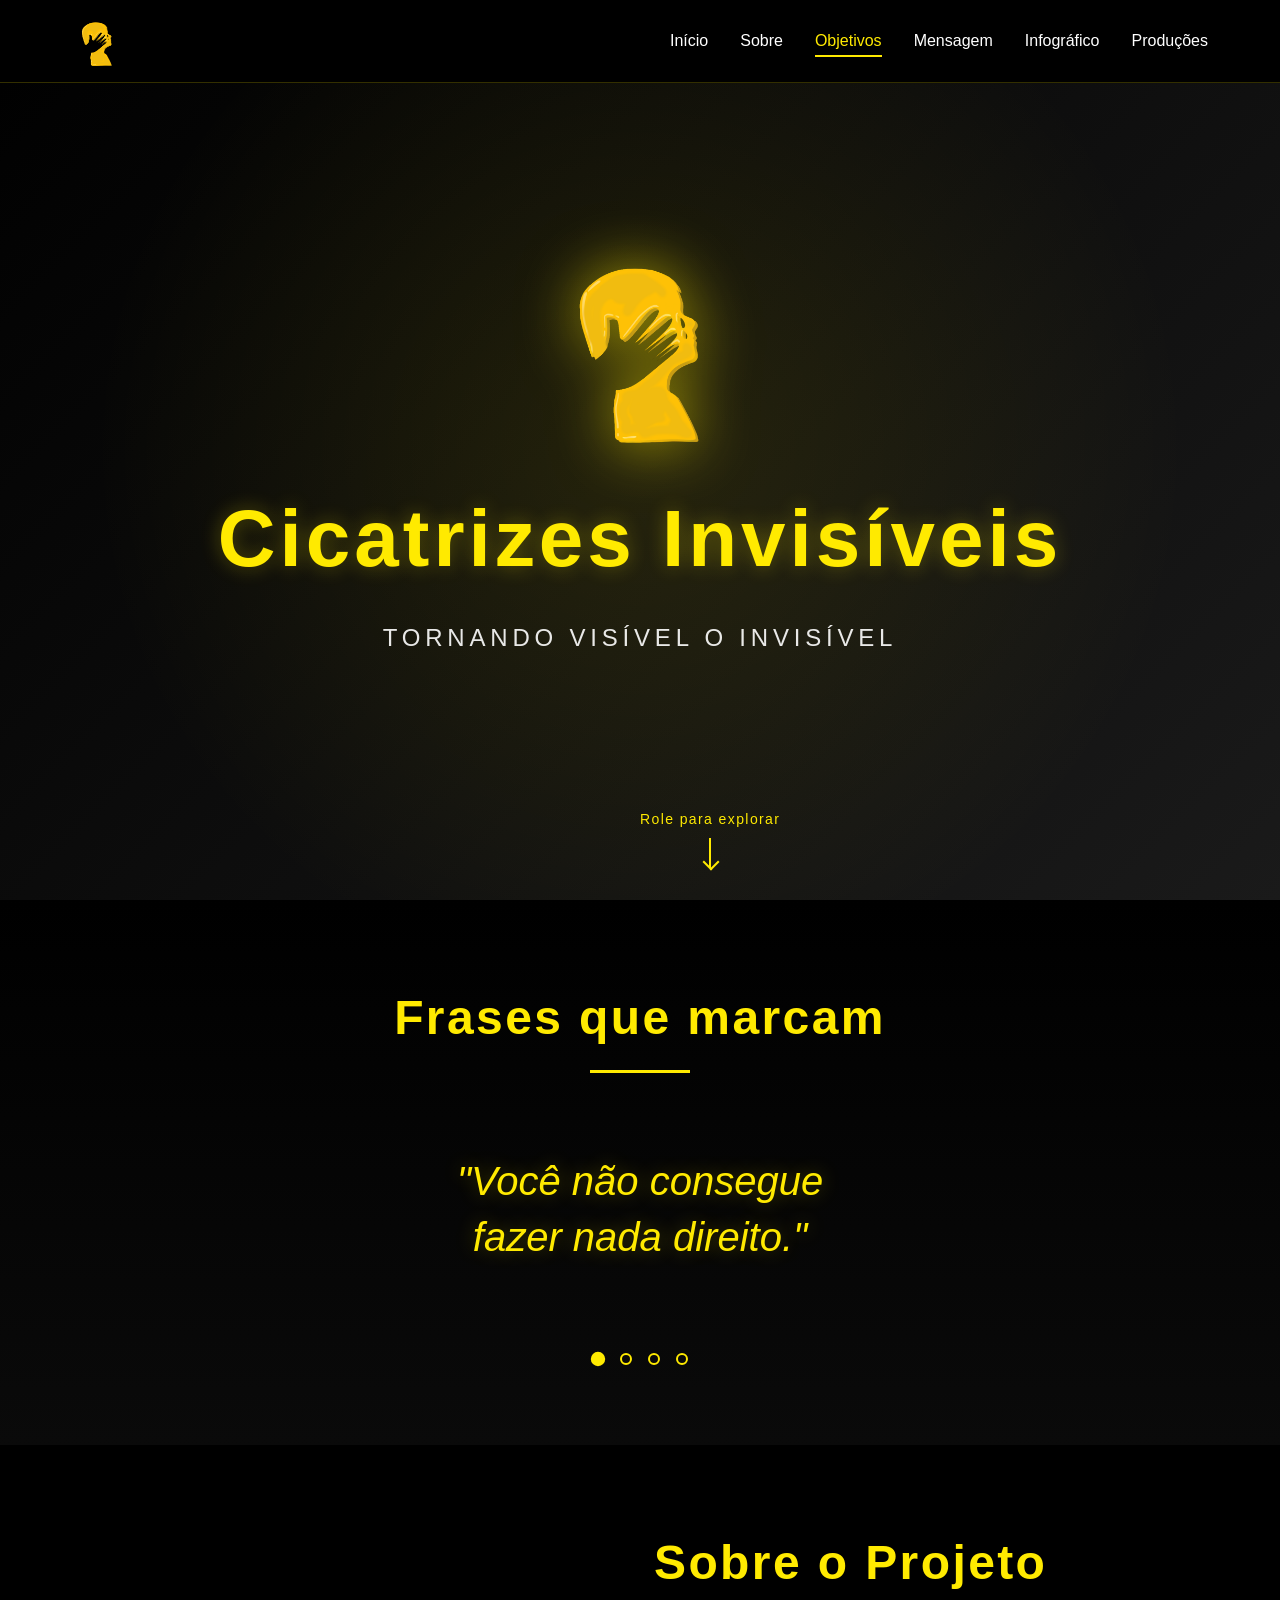
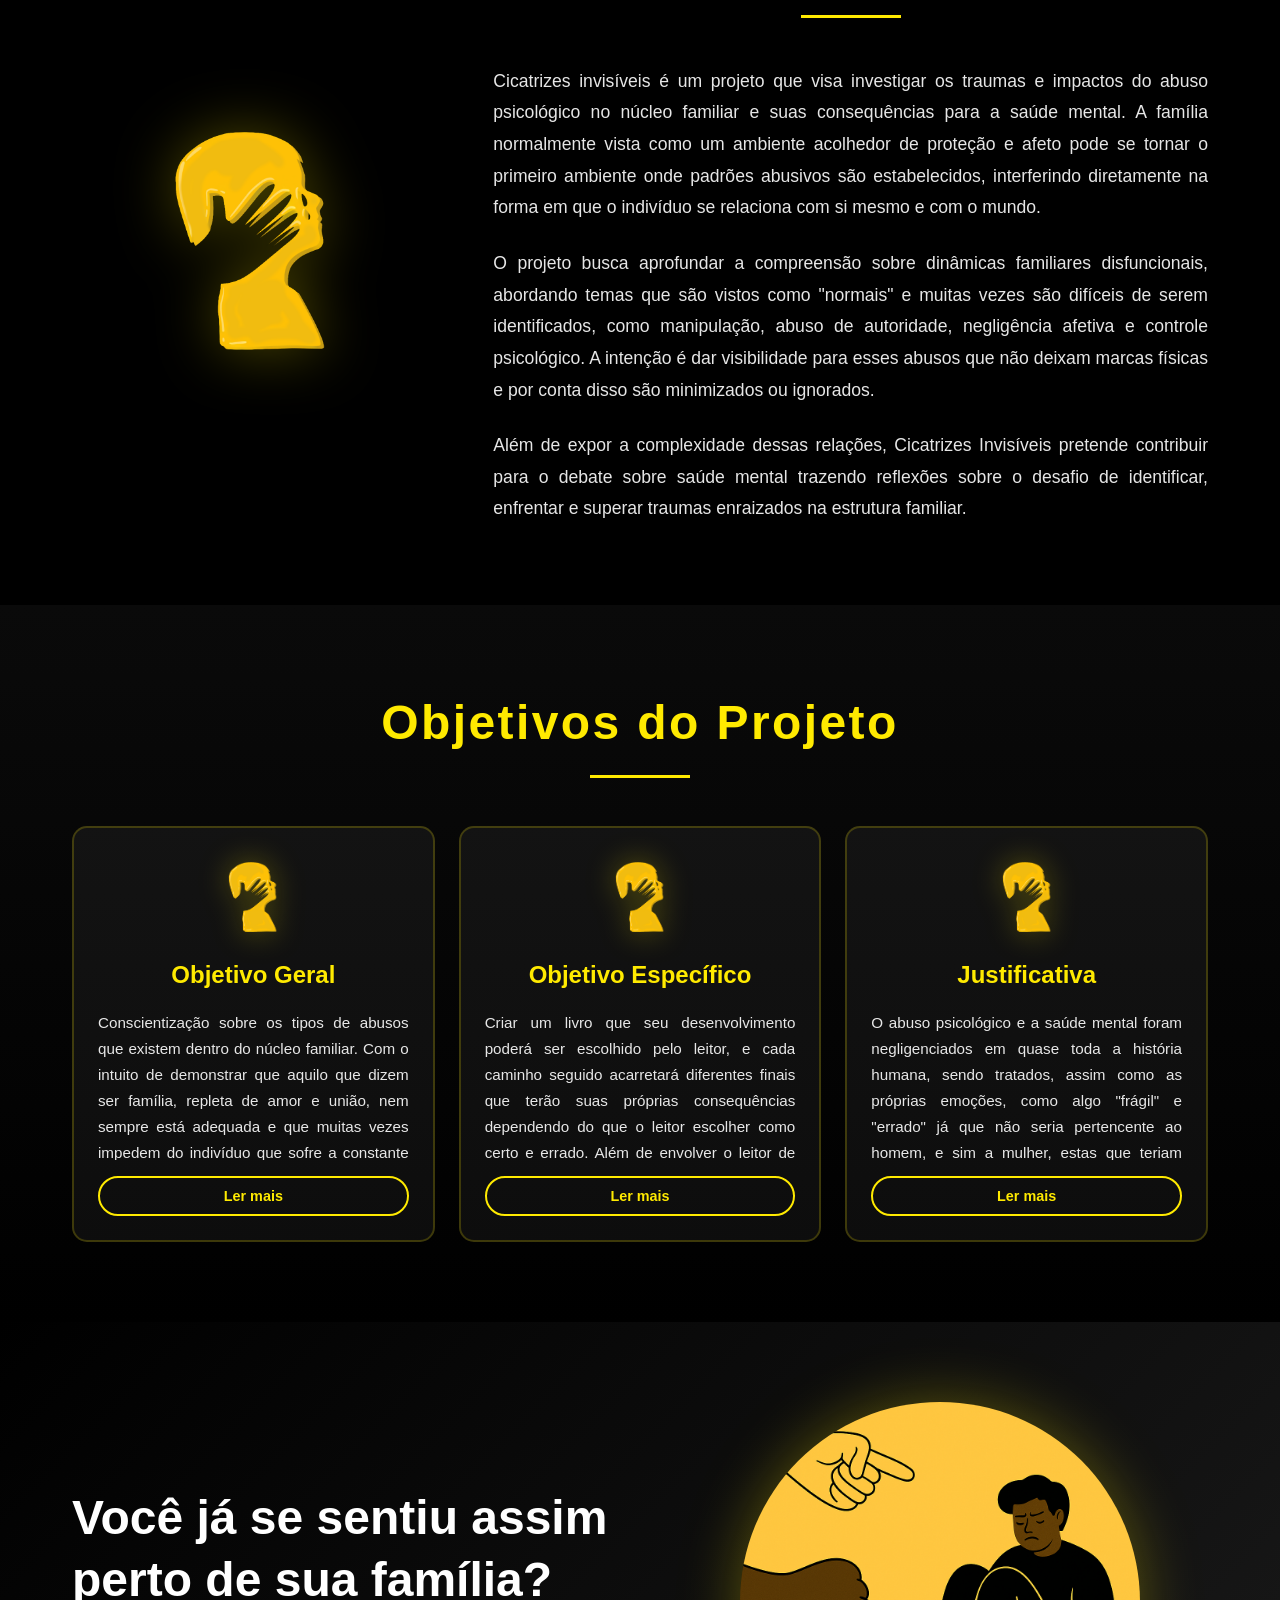
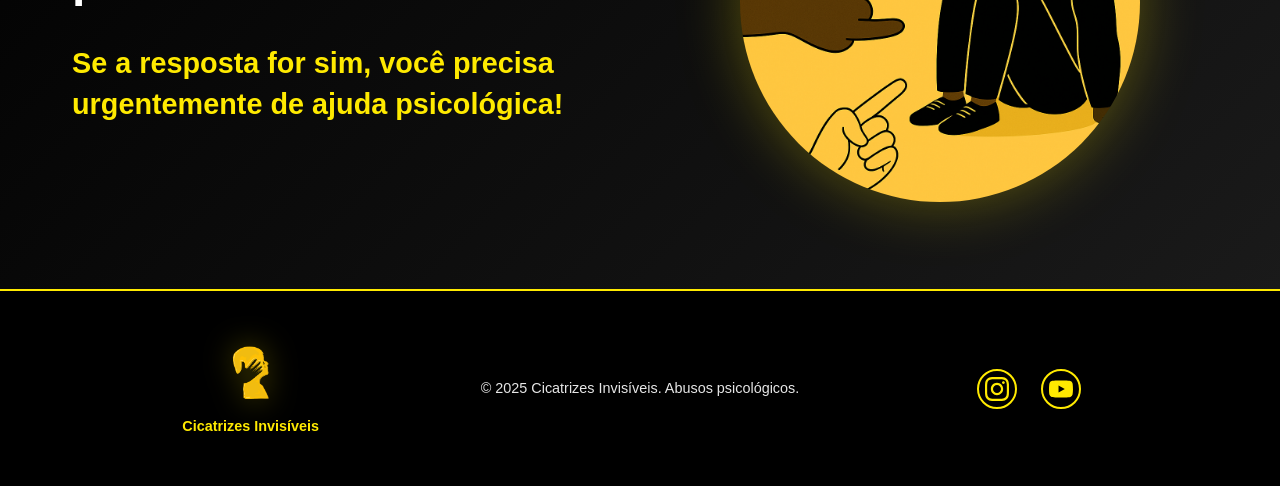
==== commit 42374b51: "Reduz tamanho dos cards de objetivos e adiciona funcionalidade 'Ler mais'" ====
--- a/index.html
+++ b/index.html
@@ -8,6 +8,7 @@
     <meta name="author" content="Cicatrizes Invisíveis">
     <title>Cicatrizes Invisíveis - Abuso Psicológico no Núcleo Familiar</title>
     <link rel="stylesheet" href="style-novo.css">
+    <link rel="icon" href="img/logo2-semmarca.png" type="image/png">  
 </head>
 <body>
     <!-- Preloader -->
@@ -112,21 +113,30 @@
                         <img src="img/logo2-semmarca.png" alt="Logo" class="card-logo">
                     </div>
                     <h3>Objetivo Geral</h3>
-                    <p>Conscientização sobre os tipos de abusos que existem dentro do núcleo familiar. Com o intuito de demonstrar que aquilo que dizem ser família, repleta de amor e união, nem sempre está adequada e que muitas vezes impedem do indivíduo que sofre a constante pressão consiga prosperar em algumas áreas de sua vida. Além disso, é necessário indicar métodos para rebater essa tendência constante de repreender os membros da família menos favorecidos, a fim de quebrar o ciclo constante de dores e infortúnios. Demonstrar também que o entendimento dos traumas de uma pessoa é o mais importante em um contexto de abuso, provando que o ódio gerado após este momento é completamente normal, entretanto é necessário um acompanhamento psicológico afundo para reparar essas cicatrizes. Além disso, é de extrema importância tranquilizar uma parte da população, principalmente jovens, que a todo momento se sentem pressionados e não decepcionar seus pais ou responsáveis, e caso já o tenham feito, lembrá-los que a existem outras coisas na vida além da família e que emitem ainda mais confiança, como por exemplo amigos e amores.</p>
+                    <div class="objetivo-text-wrapper">
+                        <p class="objetivo-text">Conscientização sobre os tipos de abusos que existem dentro do núcleo familiar. Com o intuito de demonstrar que aquilo que dizem ser família, repleta de amor e união, nem sempre está adequada e que muitas vezes impedem do indivíduo que sofre a constante pressão consiga prosperar em algumas áreas de sua vida. Além disso, é necessário indicar métodos para rebater essa tendência constante de repreender os membros da família menos favorecidos, a fim de quebrar o ciclo constante de dores e infortúnios. Demonstrar também que o entendimento dos traumas de uma pessoa é o mais importante em um contexto de abuso, provando que o ódio gerado após este momento é completamente normal, entretanto é necessário um acompanhamento psicológico afundo para reparar essas cicatrizes. Além disso, é de extrema importância tranquilizar uma parte da população, principalmente jovens, que a todo momento se sentem pressionados e não decepcionar seus pais ou responsáveis, e caso já o tenham feito, lembrá-los que a existem outras coisas na vida além da família e que emitem ainda mais confiança, como por exemplo amigos e amores.</p>
+                    </div>
+                    <button class="ler-mais-btn" aria-label="Ler mais">Ler mais</button>
                 </article>
                 <article class="objetivo-card">
                     <div class="card-icon">
                         <img src="img/logo2-semmarca.png" alt="Logo" class="card-logo">
                     </div>
                     <h3>Objetivo Específico</h3>
-                    <p>Criar um livro que seu desenvolvimento poderá ser escolhido pelo leitor, e cada caminho seguido acarretará diferentes finais que terão suas próprias consequências dependendo do que o leitor escolher como certo e errado. Além de envolver o leitor de uma forma mais sólida com as histórias apresentadas, isso também ajudará no fator de poder reler o livro diversas vezes para encontrar caminhos que não foram vistos na primeira leitura. Junto aos livros, para complementar a interação, haverá links e QR codes para outros sites com alguns problemas para serem solucionados para achar caminhos secretos ou aprofundar ainda mais no mundo criado pela história.</p>
+                    <div class="objetivo-text-wrapper">
+                        <p class="objetivo-text">Criar um livro que seu desenvolvimento poderá ser escolhido pelo leitor, e cada caminho seguido acarretará diferentes finais que terão suas próprias consequências dependendo do que o leitor escolher como certo e errado. Além de envolver o leitor de uma forma mais sólida com as histórias apresentadas, isso também ajudará no fator de poder reler o livro diversas vezes para encontrar caminhos que não foram vistos na primeira leitura. Junto aos livros, para complementar a interação, haverá links e QR codes para outros sites com alguns problemas para serem solucionados para achar caminhos secretos ou aprofundar ainda mais no mundo criado pela história.</p>
+                    </div>
+                    <button class="ler-mais-btn" aria-label="Ler mais">Ler mais</button>
                 </article>
                 <article class="objetivo-card">
                     <div class="card-icon">
                         <img src="img/logo2-semmarca.png" alt="Logo" class="card-logo">
                     </div>
                     <h3>Justificativa</h3>
-                    <p>O abuso psicológico e a saúde mental foram negligenciados em quase toda a história humana, sendo tratados, assim como as próprias emoções, como algo "frágil" e "errado" já que não seria pertencente ao homem, e sim a mulher, estas que teriam "emoções" por serem frágeis. Apenas por volta da década de 70 que a inteligência e a atenção à saúde emocional teve atenção e foi tratada como algo "a ser estudado" pela psicologia e seus ramos. Antes disso, o ápice da sabedoria e a inteligência esperada era puramente intelectual, fria, ausente de qualquer emoção. Concepção esta que corroborou para a estruturação de uma sociedade que não se importa e nem sabe sobre a parte emocional do ser, suas consequências e efeitos, gerando um ciclo de traumas gerados por pessoas traumáticas nunca tratadas, esta que tinha uma concentração alarmante no núcleo familiar, seja por fatores externos ou internos.</p>
+                    <div class="objetivo-text-wrapper">
+                        <p class="objetivo-text">O abuso psicológico e a saúde mental foram negligenciados em quase toda a história humana, sendo tratados, assim como as próprias emoções, como algo "frágil" e "errado" já que não seria pertencente ao homem, e sim a mulher, estas que teriam "emoções" por serem frágeis. Apenas por volta da década de 70 que a inteligência e a atenção à saúde emocional teve atenção e foi tratada como algo "a ser estudado" pela psicologia e seus ramos. Antes disso, o ápice da sabedoria e a inteligência esperada era puramente intelectual, fria, ausente de qualquer emoção. Concepção esta que corroborou para a estruturação de uma sociedade que não se importa e nem sabe sobre a parte emocional do ser, suas consequências e efeitos, gerando um ciclo de traumas gerados por pessoas traumáticas nunca tratadas, esta que tinha uma concentração alarmante no núcleo familiar, seja por fatores externos ou internos.</p>
+                    </div>
+                    <button class="ler-mais-btn" aria-label="Ler mais">Ler mais</button>
                 </article>
             </div>
         </div>
--- a/style-novo.css
+++ b/style-novo.css
@@ -487,18 +487,20 @@
 
 .objetivos-grid {
     display: grid;
-    grid-template-columns: repeat(auto-fit, minmax(300px, 1fr));
-    gap: 2rem;
+    grid-template-columns: repeat(auto-fit, minmax(280px, 1fr));
+    gap: 1.5rem;
 }
 
 .objetivo-card {
     background: rgba(255, 255, 255, 0.05);
     border: 2px solid rgba(255, 234, 0, 0.2);
     border-radius: 15px;
-    padding: 2rem;
+    padding: 1.5rem;
     transition: all var(--transicao);
     position: relative;
     overflow: hidden;
+    max-width: 400px;
+    margin: 0 auto;
 }
 
 .objetivo-card::before {
@@ -550,11 +552,55 @@
     font-weight: 600;
 }
 
-.objetivo-card p {
+.objetivo-text-wrapper {
+    position: relative;
+    overflow: hidden;
+}
+
+.objetivo-text {
     color: var(--cor-branco-suave);
     line-height: 1.7;
     text-align: justify;
     font-size: 0.95rem;
+    margin: 0;
+    max-height: 150px;
+    overflow: hidden;
+    transition: max-height 0.4s ease;
+}
+
+.objetivo-card.expanded .objetivo-text {
+    max-height: 2000px;
+}
+
+.ler-mais-btn {
+    background: transparent;
+    border: 2px solid var(--cor-amarelo);
+    color: var(--cor-amarelo);
+    padding: 0.6rem 1.5rem;
+    border-radius: 25px;
+    cursor: pointer;
+    font-weight: 600;
+    font-size: 0.9rem;
+    margin-top: 1rem;
+    transition: all var(--transicao);
+    display: block;
+    width: 100%;
+    text-align: center;
+}
+
+.ler-mais-btn:hover {
+    background: var(--cor-amarelo);
+    color: var(--cor-preto);
+    transform: translateY(-2px);
+    box-shadow: 0 4px 10px var(--sombra-amarela);
+}
+
+.objetivo-card.expanded .ler-mais-btn::after {
+    content: ' (Ler menos)';
+}
+
+.objetivo-card:not(.expanded) .ler-mais-btn::after {
+    content: '';
 }
 
 /* ============================================
